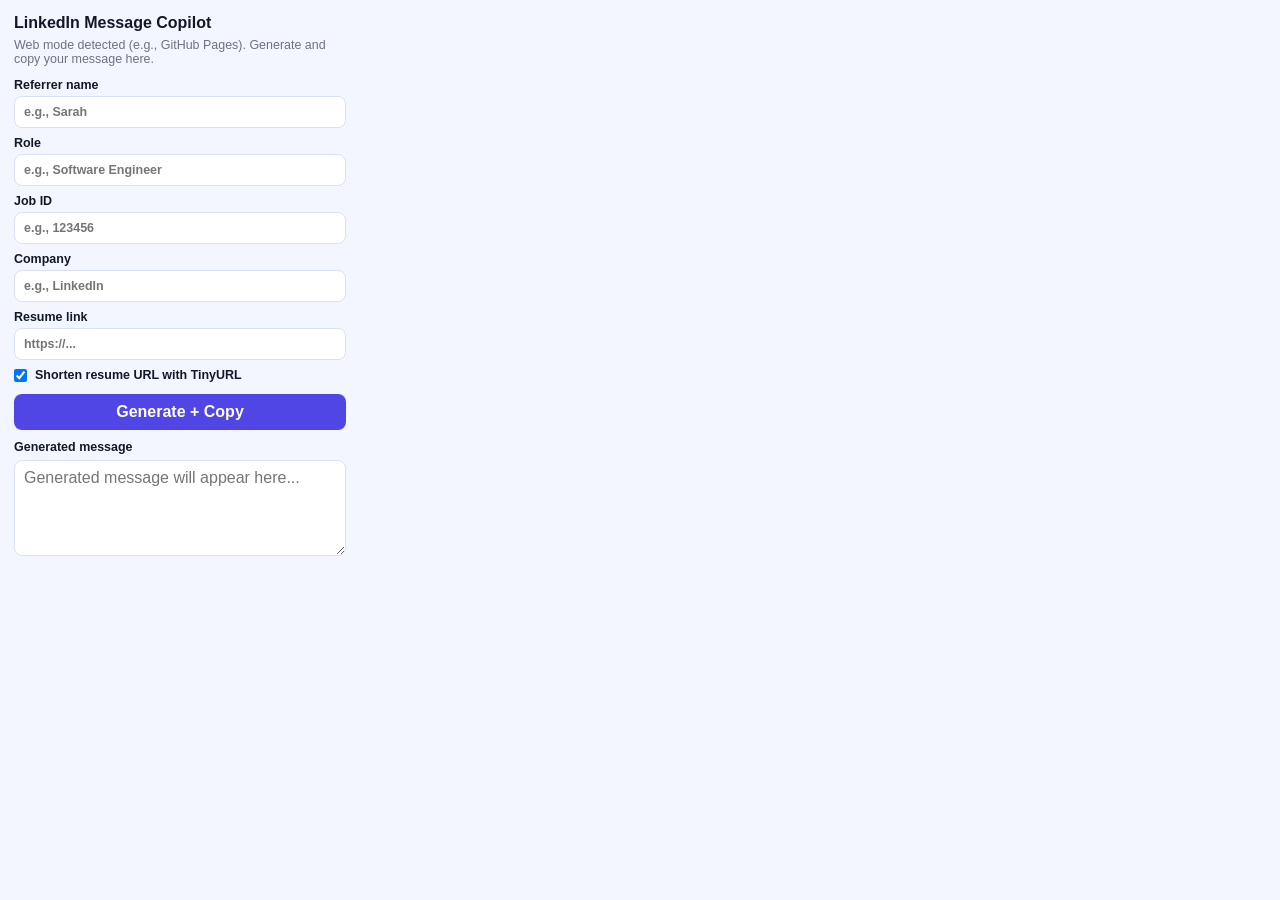
==== popup.html @ 1a469a0c "Support both GitHub Pages web mode and extension mode" ====
<!doctype html>
<html lang="en">
<head>
  <meta charset="utf-8" />
  <meta name="viewport" content="width=device-width, initial-scale=1" />
  <title>LinkedIn Message Copilot</title>
  <link rel="stylesheet" href="popup.css" />
</head>
<body>
  <main class="container">
    <h1>LinkedIn Message Copilot</h1>
    <p id="tabHint" class="hint">Open this popup on a LinkedIn tab.</p>

    <form id="messageForm">
      <label>
        Referrer name
        <input id="name" type="text" placeholder="e.g., Sarah" required />
      </label>

      <label>
        Role
        <input id="role" type="text" placeholder="e.g., Software Engineer" required />
      </label>

      <label>
        Job ID
        <input id="jobId" type="text" placeholder="e.g., 123456" required />
      </label>

      <label>
        Company
        <input id="company" type="text" placeholder="e.g., LinkedIn" required />
      </label>

      <label>
        Resume link
        <input id="resume" type="url" placeholder="https://..." required />
      </label>

      <label class="checkbox">
        <input id="useTinyUrl" type="checkbox" checked />
        Shorten resume URL with TinyURL
      </label>

      <div class="actions">
        <button type="submit" id="generateCopyBtn">Generate + Copy</button>
      </div>
    </form>

    <label class="output-label" for="output">Generated message</label>
    <textarea id="output" readonly placeholder="Generated message will appear here..."></textarea>
    <p id="status" class="status" aria-live="polite"></p>
  </main>

  <script src="popup.js"></script>
</body>
</html>
---- popup.css ----
:root {
  --bg: #f4f6ff;
  --card: #ffffff;
  --text: #111827;
  --muted: #6b7280;
  --primary: #4f46e5;
  --primary-strong: #4338ca;
  --border: #d9e2f5;
  --success: #15803d;
  --warn: #b45309;
}

* {
  box-sizing: border-box;
}

body {
  margin: 0;
  width: 360px;
  font-family: Inter, "Segoe UI", Roboto, Arial, sans-serif;
  color: var(--text);
  background: var(--bg);
}

.container {
  margin: 0;
  padding: 14px;
}

h1 {
  margin: 0;
  font-size: 1rem;
}

.hint {
  margin: 6px 0 12px;
  color: var(--muted);
  font-size: 0.78rem;
}

form {
  display: grid;
  gap: 8px;
}

label {
  display: grid;
  gap: 4px;
  font-size: 0.78rem;
  font-weight: 600;
}

input,
textarea,
button {
  font: inherit;
}

input,
textarea {
  border: 1px solid var(--border);
  border-radius: 8px;
  padding: 8px 9px;
  background: var(--card);
}

textarea {
  width: 100%;
  margin-top: 6px;
  min-height: 96px;
  resize: vertical;
}

.checkbox {
  display: flex;
  align-items: center;
  gap: 8px;
}

.checkbox input {
  margin: 0;
}

.actions {
  margin-top: 4px;
}

button {
  width: 100%;
  border: 0;
  border-radius: 8px;
  padding: 9px;
  color: #fff;
  background: var(--primary);
  font-weight: 700;
  cursor: pointer;
}

button:hover {
  background: var(--primary-strong);
}

button:disabled {
  background: #94a3b8;
  cursor: not-allowed;
}

.output-label {
  margin-top: 10px;
}

.status {
  min-height: 1em;
  margin: 8px 0 0;
  font-size: 0.78rem;
}

.status.success {
  color: var(--success);
}

.status.warn {
  color: var(--warn);
}
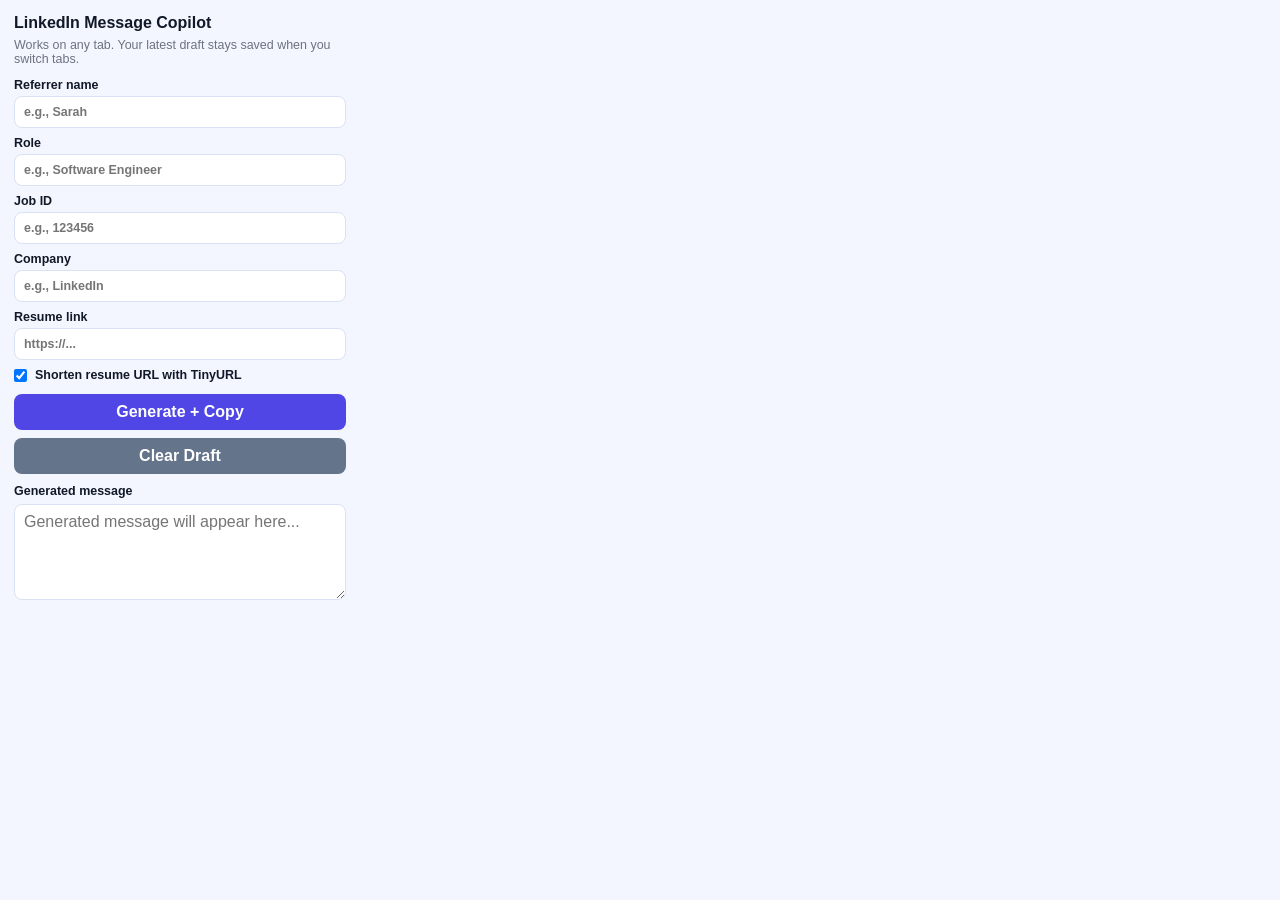
==== commit da729f48: "Add clear draft control and refresh popup copy" ====
--- a/popup.html
+++ b/popup.html
@@ -9,7 +9,7 @@
 <body>
   <main class="container">
     <h1>LinkedIn Message Copilot</h1>
-    <p id="tabHint" class="hint">Open this popup on a LinkedIn tab.</p>
+    <p id="tabHint" class="hint">Works on any tab. Your latest draft stays saved when you switch tabs.</p>
 
     <form id="messageForm">
       <label>
@@ -44,6 +44,7 @@
 
       <div class="actions">
         <button type="submit" id="generateCopyBtn">Generate + Copy</button>
+        <button type="button" id="clearDraftBtn" class="secondary-btn">Clear Draft</button>
       </div>
     </form>
 
--- a/popup.css
+++ b/popup.css
@@ -83,6 +83,8 @@
 
 .actions {
   margin-top: 4px;
+  display: grid;
+  gap: 8px;
 }
 
 button {
@@ -105,6 +107,14 @@
   cursor: not-allowed;
 }
 
+.secondary-btn {
+  background: #64748b;
+}
+
+.secondary-btn:hover {
+  background: #475569;
+}
+
 .output-label {
   margin-top: 10px;
 }
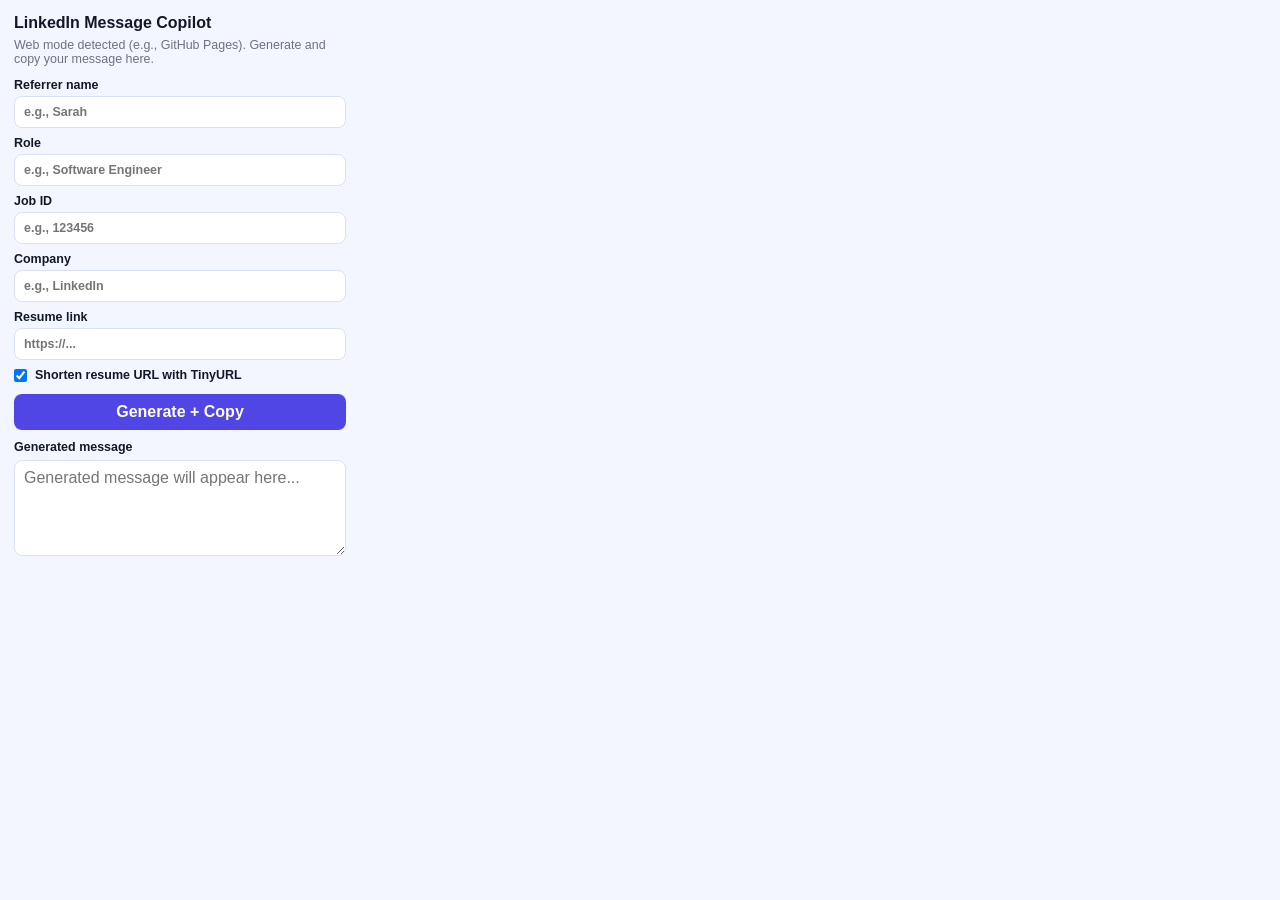
==== commit dc99bfa6: "Merge branch 'main' into codex/create-linkedin-message-generator-extension-t8hwk6" ====
--- a/popup.html
+++ b/popup.html
@@ -9,7 +9,7 @@
 <body>
   <main class="container">
     <h1>LinkedIn Message Copilot</h1>
-    <p id="tabHint" class="hint">Works on any tab. Your latest draft stays saved when you switch tabs.</p>
+    <p id="tabHint" class="hint">Open this popup on a LinkedIn tab.</p>
 
     <form id="messageForm">
       <label>
@@ -44,7 +44,6 @@
 
       <div class="actions">
         <button type="submit" id="generateCopyBtn">Generate + Copy</button>
-        <button type="button" id="clearDraftBtn" class="secondary-btn">Clear Draft</button>
       </div>
     </form>
 
--- a/popup.css
+++ b/popup.css
@@ -83,8 +83,6 @@
 
 .actions {
   margin-top: 4px;
-  display: grid;
-  gap: 8px;
 }
 
 button {
@@ -107,14 +105,6 @@
   cursor: not-allowed;
 }
 
-.secondary-btn {
-  background: #64748b;
-}
-
-.secondary-btn:hover {
-  background: #475569;
-}
-
 .output-label {
   margin-top: 10px;
 }
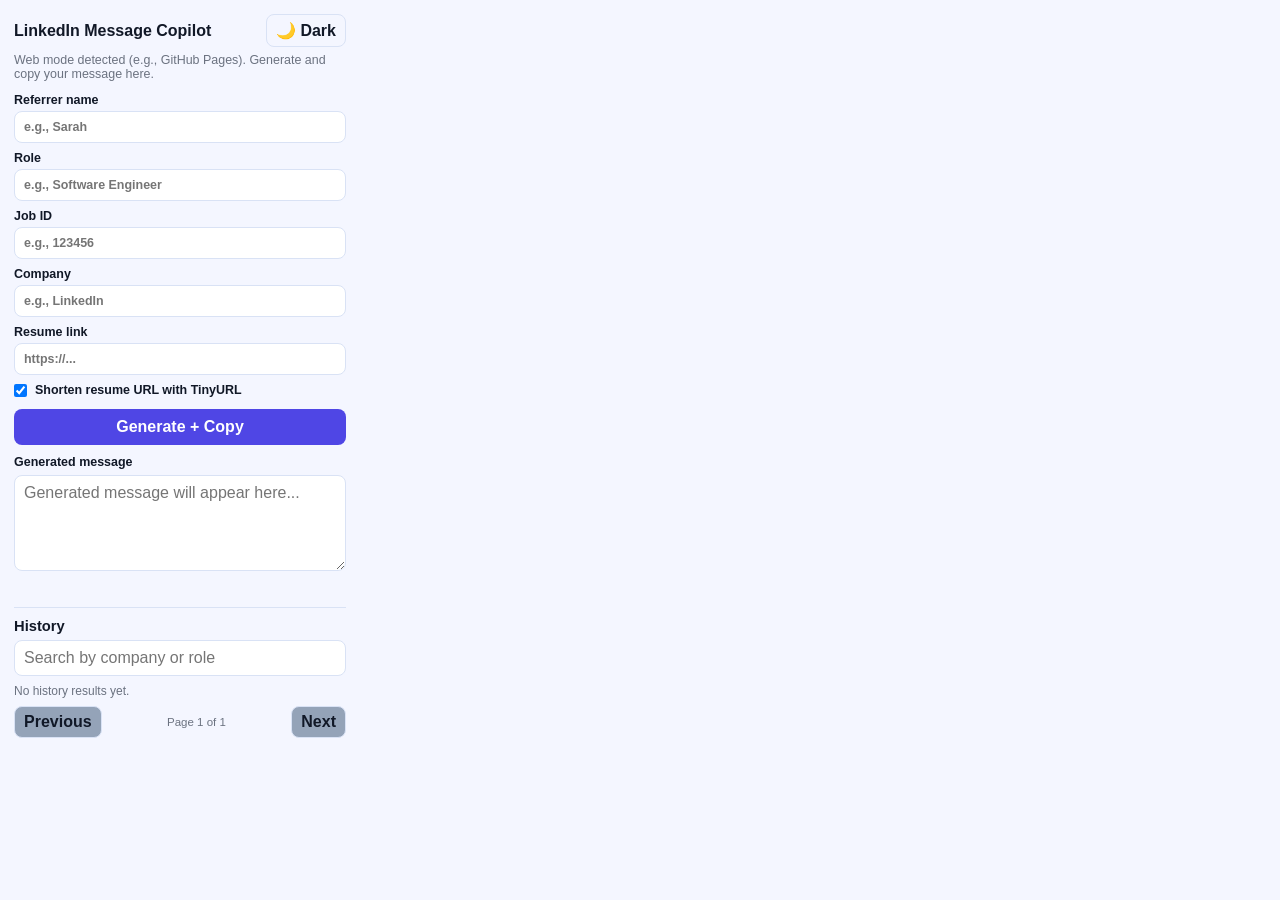
==== commit 469f47b8: "Add theme toggle and searchable paginated history" ====
--- a/popup.html
+++ b/popup.html
@@ -8,7 +8,11 @@
 </head>
 <body>
   <main class="container">
-    <h1>LinkedIn Message Copilot</h1>
+    <header class="header-row">
+      <h1>LinkedIn Message Copilot</h1>
+      <button type="button" id="themeToggleBtn" class="secondary-btn" aria-label="Toggle dark mode">🌙 Dark</button>
+    </header>
+
     <p id="tabHint" class="hint">Open this popup on a LinkedIn tab.</p>
 
     <form id="messageForm">
@@ -50,6 +54,19 @@
     <label class="output-label" for="output">Generated message</label>
     <textarea id="output" readonly placeholder="Generated message will appear here..."></textarea>
     <p id="status" class="status" aria-live="polite"></p>
+
+    <section class="history-section" aria-label="Message history">
+      <div class="history-header">
+        <h2>History</h2>
+        <input id="historySearch" type="text" placeholder="Search by company or role" aria-label="Search history" />
+      </div>
+      <ul id="historyList" class="history-list"></ul>
+      <div class="history-controls">
+        <button type="button" id="prevPageBtn" class="secondary-btn">Previous</button>
+        <span id="pageInfo" class="page-info">Page 1 of 1</span>
+        <button type="button" id="nextPageBtn" class="secondary-btn">Next</button>
+      </div>
+    </section>
   </main>
 
   <script src="popup.js"></script>
--- a/popup.css
+++ b/popup.css
@@ -10,6 +10,18 @@
   --warn: #b45309;
 }
 
+:root[data-theme="dark"] {
+  --bg: #0f172a;
+  --card: #1e293b;
+  --text: #e5e7eb;
+  --muted: #94a3b8;
+  --primary: #6366f1;
+  --primary-strong: #4f46e5;
+  --border: #334155;
+  --success: #4ade80;
+  --warn: #f59e0b;
+}
+
 * {
   box-sizing: border-box;
 }
@@ -27,9 +39,21 @@
   padding: 14px;
 }
 
+.header-row {
+  display: flex;
+  align-items: center;
+  justify-content: space-between;
+  gap: 8px;
+}
+
 h1 {
   margin: 0;
   font-size: 1rem;
+}
+
+h2 {
+  margin: 0;
+  font-size: 0.92rem;
 }
 
 .hint {
@@ -62,6 +86,7 @@
   border-radius: 8px;
   padding: 8px 9px;
   background: var(--card);
+  color: var(--text);
 }
 
 textarea {
@@ -105,6 +130,19 @@
   cursor: not-allowed;
 }
 
+.secondary-btn {
+  width: auto;
+  padding: 6px 9px;
+  background: transparent;
+  color: var(--text);
+  border: 1px solid var(--border);
+  font-weight: 600;
+}
+
+.secondary-btn:hover {
+  background: color-mix(in oklab, var(--card) 80%, var(--primary));
+}
+
 .output-label {
   margin-top: 10px;
 }
@@ -122,3 +160,60 @@
 .status.warn {
   color: var(--warn);
 }
+
+.history-section {
+  margin-top: 12px;
+  border-top: 1px solid var(--border);
+  padding-top: 10px;
+}
+
+.history-header {
+  display: grid;
+  gap: 6px;
+  margin-bottom: 8px;
+}
+
+.history-list {
+  list-style: none;
+  padding: 0;
+  margin: 0;
+  display: grid;
+  gap: 8px;
+}
+
+.history-item {
+  border: 1px solid var(--border);
+  border-radius: 8px;
+  padding: 8px;
+  background: var(--card);
+  font-size: 0.72rem;
+}
+
+.history-meta {
+  color: var(--muted);
+  margin-bottom: 4px;
+}
+
+.history-text {
+  margin: 0;
+  line-height: 1.4;
+  word-break: break-word;
+}
+
+.history-empty {
+  color: var(--muted);
+  font-size: 0.75rem;
+}
+
+.history-controls {
+  margin-top: 8px;
+  display: flex;
+  align-items: center;
+  justify-content: space-between;
+  gap: 6px;
+}
+
+.page-info {
+  font-size: 0.72rem;
+  color: var(--muted);
+}
